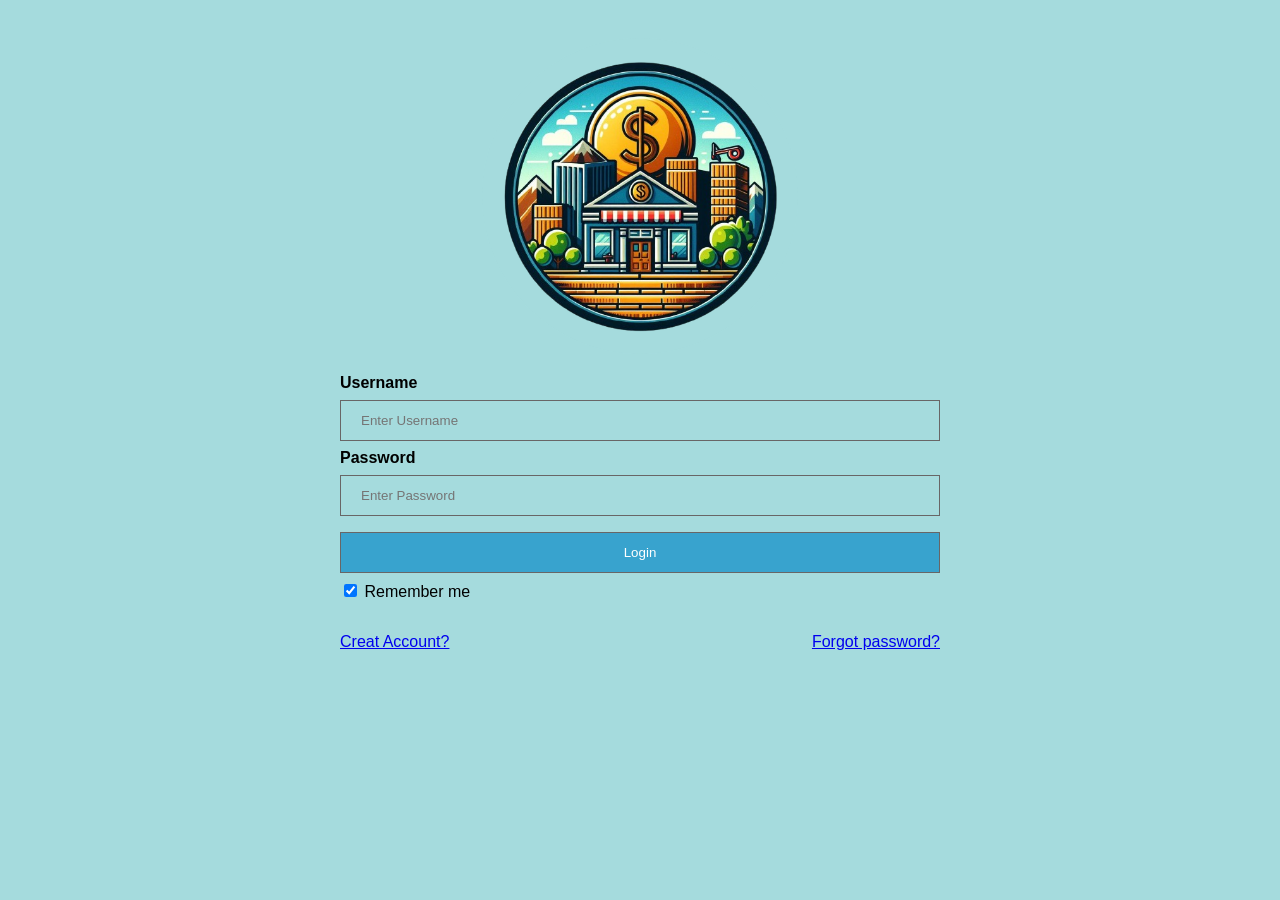
==== index.html @ acfe8f2c "Add files via upload" ====
<!DOCTYPE html>
<html>
<head>
<meta name="viewport" content="width=device-width, initial-scale=1">
<link rel="stylesheet" href="style.css">
</head>
<body>


<form action="#" method="post"> <! -temporary will change soon -->
  <div class="imgcontainer">
    <a href="home.html"><img src="./LOGO.png" alt="LOGO" class="avatar" ></a>
  </div>

  <div class="container">
    <label for="uname"><b>Username</b></label>
    <input type="text" placeholder="Enter Username" name="uname" required>

    <label for="psw"><b>Password</b></label>
    <input type="password" placeholder="Enter Password" name="psw" required>
        
  <button type="submit">Login</button>
    <label>
      <input type="checkbox" checked="checked" name="remember"> Remember me
    </label>
  </div>

    <div class="container">
          <span class="psw"><a href="./RESET.HTML">Forgot password?</a></span>
          <span class="creat"><a href="./regis.html">Creat Account?</a></span>

    </div>
 
</form>

</body>
</html>
---- style.css ----
body, * {
  font-family: Arial, Helvetica, sans-serif;
  background-color: #a5dbdd;
}

form {
  margin: auto;
  width: 50%;
  padding: 30px;
  display: block;
}


img.logoregis{
  width: 50%;
  border-radius: 50%;
  margin-left: 20%;
}
 img.avatar {
  width: 50%;
  border-radius: 50%;
 
  }
  .imgcontainer {
    text-align: center;
    margin: 10px 1 12px 0;
    
  
  }



.navi:hover, button:hover {
  text-decoration: none;
  display: inline-block;
  padding: 8px 16px;
  background-color: #ddd;
  color: black;
  opacity: 0.8;
}

.previous {
  background-color: transparent;
  color: black;
}

input[type=text], input[type=password], button[type=submit], button[type=Register] {
  width: 100%;
  padding: 12px 20px;
  margin: 8px 0;
  display: inline-block;
  border: 1px solid #686666;
  box-sizing: border-box;
}

.firstpage, .logout {
  background-color: #407C87;
  color: #eef1f6;
  font-weight: bold;
  border: none;
  padding: 10px 15px;
}

.logout {
  padding: 1%;
  margin-top: 0;
}

h6[type=logoutbtn] {
  float: right;
}

button[type=submit], button[type=Register] {
  background-color: #38a3ce;
  color: white;
  cursor: pointer;
}

.cancelbtn {
  width: auto;
  padding: 10px 18px;
  background-color: #f44336;
}



.container {
  padding: 16px;
}

span.psw{
  float: right;

}
span.creat{
 float: left;

}

.account {
  background-color: lightgreen;
  float: left;
}

@media screen and (max-width: 300px) {
  span.psw, .cancelbtn {
    display: block;
    float: none;
    width: 100%;
  }
}
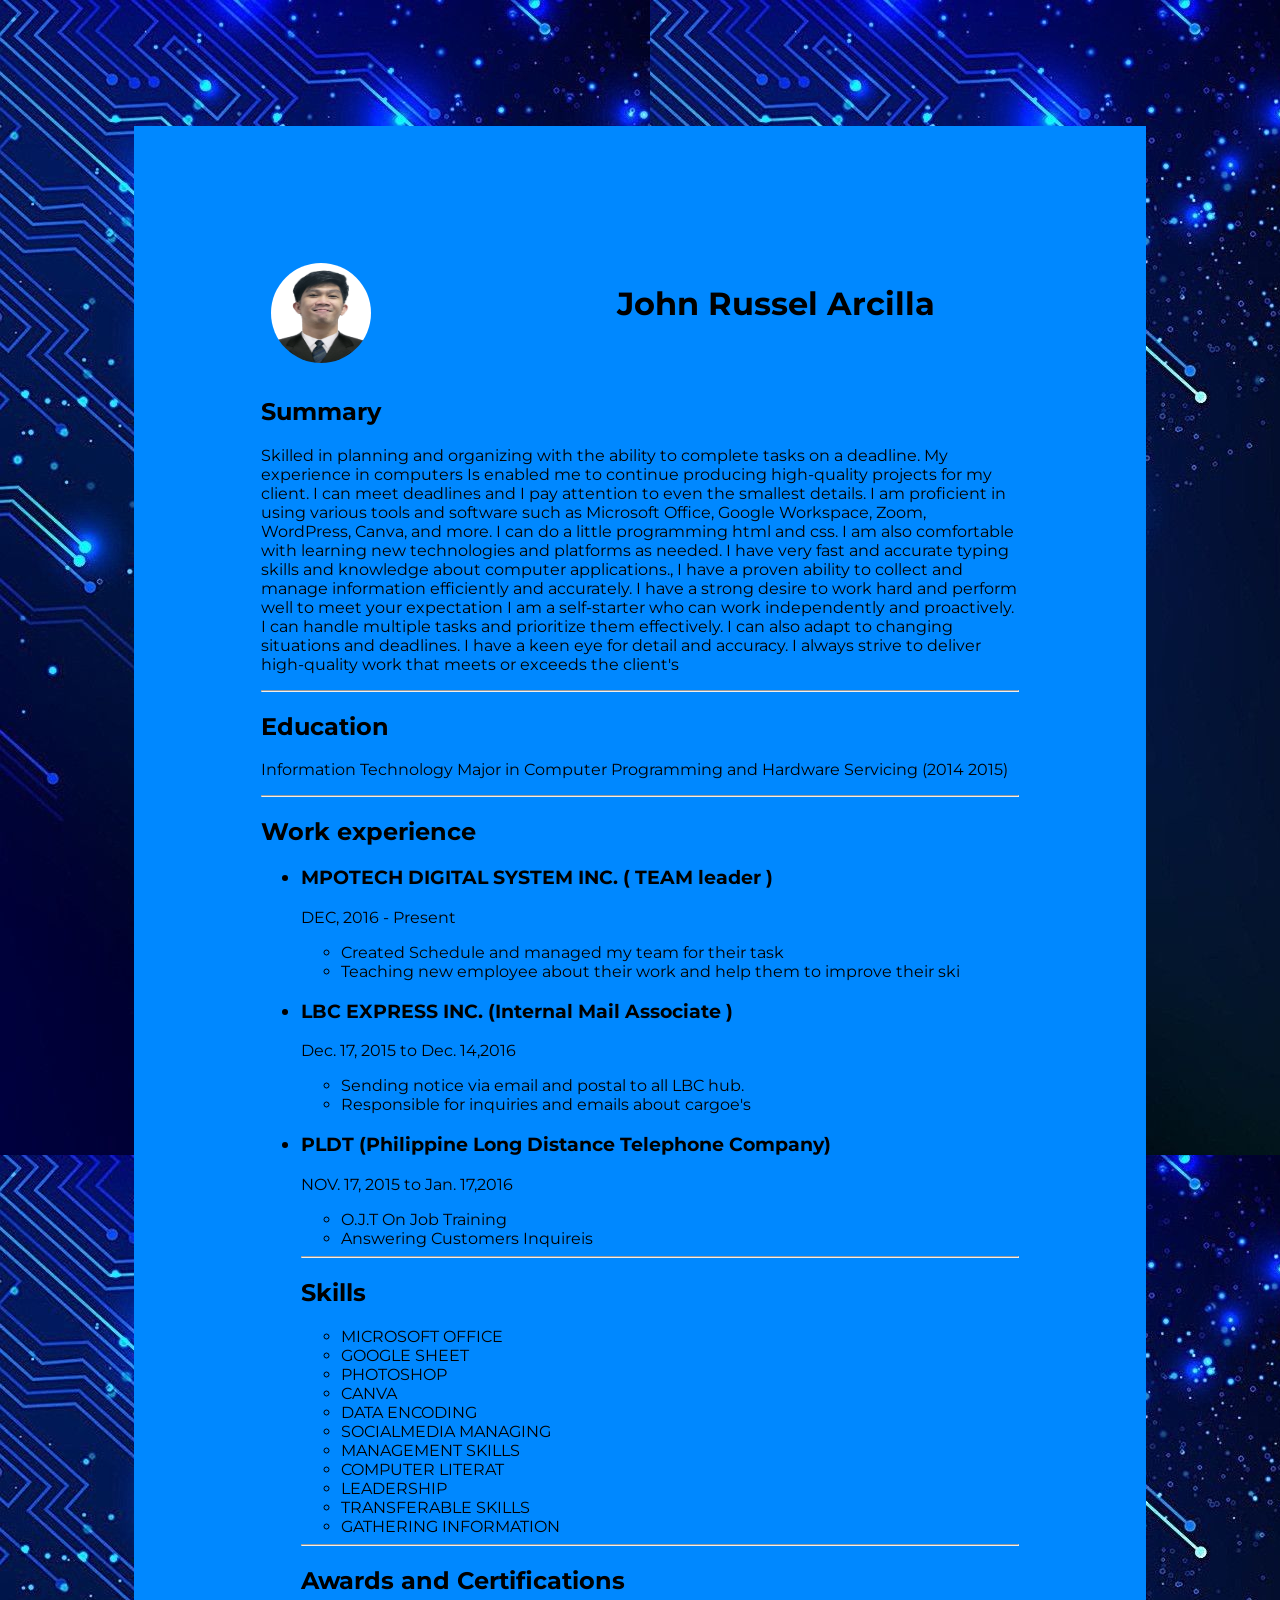
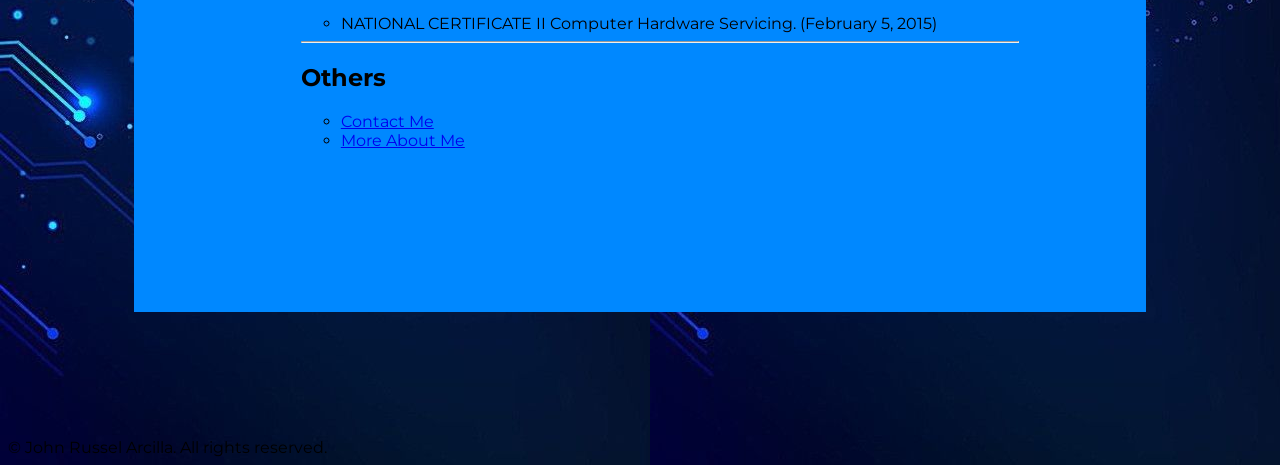
==== commit e5a2cb62: "Add files via upload" ====
--- a/index.html
+++ b/index.html
@@ -1,37 +1,88 @@
 <!DOCTYPE html>
-<html>
+<html lang="en">
 <head>
-<meta name="viewport" content="width=device-width, initial-scale=1">
-<link rel="stylesheet" href="style.css">
+    <meta charset="UTF-8">
+    <meta name="viewport" content="width=device-width, initial-scale=1.0">
+    <title>My Resume</title>
+    <link rel="stylesheet" href="style.css">
+    <link rel="preconnect" href="https://fonts.googleapis.com">
+<link rel="preconnect" href="https://fonts.gstatic.com" crossorigin>
+<link href="https://fonts.googleapis.com/css2?family=Montserrat:ital,wght@0,100..900;1,100..900&display=swap" rel="stylesheet">
 </head>
+
+    
+
 <body>
+    <div id="main" class="mainbody">
+        <div id="imgrss">
+    <a href="index.html"><img src="rss.jpg" alt="john russel arcilla image" height="100"></a>
+    <span><h1 id="name">John Russel Arcilla</h1></span>
+</div>
+    <h2>Summary </h2>
+        <P>Skilled in planning and organizing with the ability to complete tasks on a deadline. My experience in computers Is enabled me to continue producing high-quality projects for my client. I can meet deadlines and I pay attention to even the smallest details. I am proficient in using various tools and software such as Microsoft Office, Google Workspace, Zoom, WordPress, Canva, and more. I can do a little programming html and css. I am also comfortable with learning new technologies and platforms as needed. I have very fast and accurate typing skills and knowledge about computer applications., I have a proven ability to collect and manage information efficiently and accurately. I have a strong desire to work hard and perform well to meet your expectation I am a self-starter who can work independently and proactively. I can handle multiple tasks and prioritize them effectively. I can also adapt to changing situations and deadlines. I have a keen eye for detail and accuracy. I always strive to deliver high-quality work that meets or exceeds the client's</P>
+   <hr>
+    <h2>Education</h2>
+        <p>Information Technology Major in Computer Programming and Hardware Servicing (2014 2015)</p>
+     <hr>
+    <h2>Work experience</h2>
+        <ul>
+            <h3><li>MPOTECH DIGITAL SYSTEM INC. ( TEAM leader ) </li></h3>
+            <p>DEC, 2016 - Present</p>
+            <ul>
+                <li>Created Schedule and managed my team for their task</li>
+                <li>Teaching new employee about their work and help them to improve their ski</li>
+            </ul>
+        </ul>
 
+        </ul>
+        <ul>
+            <h3><li> LBC EXPRESS INC. (Internal Mail Associate ) </li></h3>
+            <p>Dec. 17, 2015 to Dec. 14,2016 </p>
+                <ul>
+                    <li>Sending notice via email and postal to all LBC hub.</li>
+                    <li>Responsible for inquiries and emails about cargoe's</li>
+                </ul>
+    
+        </ul>
 
-<form action="#" method="post"> <! -temporary will change soon -->
-  <div class="imgcontainer">
-    <a href="home.html"><img src="./LOGO.png" alt="LOGO" class="avatar" ></a>
-  </div>
+        <ul>
+            <h3><li>PLDT (Philippine Long Distance Telephone Company)</li></h3>
+            <p>NOV. 17, 2015 to Jan. 17,2016 </p>
+            
+                <ul>
+                    <li> O.J.T On Job Training</li>
+                    <li>Answering Customers Inquireis</li>
+                </ul>
 
-  <div class="container">
-    <label for="uname"><b>Username</b></label>
-    <input type="text" placeholder="Enter Username" name="uname" required>
+   <hr>
+   <h2>Skills</h2>
+       <ul>
+            <li>MICROSOFT OFFICE</li>
+            <li>GOOGLE SHEET</li>
+            <li>PHOTOSHOP</li>
+            <li>CANVA</li>
+            <li>DATA ENCODING</li>
+            <li>SOCIALMEDIA MANAGING </li>
+            <li>MANAGEMENT SKILLS</li>
+            <li>COMPUTER LITERAT</li>
+            <li>LEADERSHIP</li>
+            <li>TRANSFERABLE SKILLS</li>
+            <li>GATHERING INFORMATION</li>
+       </ul>
+    <hr>       
+     <h2>Awards and Certifications</h2> 
+        <ul>
+            <li>NATIONAL CERTIFICATE II Computer Hardware Servicing. (February 5, 2015)</li>
+        </ul>
+    <hr>
+      <h2>Others</h2> 
+        <ul>
+            <li><a href="contact.html">Contact Me</li></a>
+            <li><a href="about.html">More About Me</a></li>
+        </ul>
+     <br>
+    </div>
+    <footer>© John Russel Arcilla. All rights reserved.</footer>
+    </body>
 
-    <label for="psw"><b>Password</b></label>
-    <input type="password" placeholder="Enter Password" name="psw" required>
-        
-  <button type="submit">Login</button>
-    <label>
-      <input type="checkbox" checked="checked" name="remember"> Remember me
-    </label>
-  </div>
-
-    <div class="container">
-          <span class="psw"><a href="./RESET.HTML">Forgot password?</a></span>
-          <span class="creat"><a href="./regis.html">Creat Account?</a></span>
-
-    </div>
- 
-</form>
-
-</body>
-</html>
+</html>
--- a/style.css
+++ b/style.css
@@ -1,111 +1,42 @@
-body, * {
-  font-family: Arial, Helvetica, sans-serif;
-  background-color: #a5dbdd;
+body{
+background-color: rgb(234, 245, 255);
+font-family: "Montserrat", sans-serif;
+font-optical-sizing: auto;
+font-weight: 90px;
+font-style: normal;
+color: rgb(0, 0, 0);
+background-image: url("background.jpg");
+
+}
+ #name{
+    color: black;
+    float: right;
+    position: relative;
+    right: 10%;
+
+ }
+img{
+    width: 100px;
+    height: 100px;
+    border-radius: 50%;
+    position: relative;
+    border: 1px solid blac;
+}
+.mainbody{
+    background-color: rgb(0, 136, 255);
+    margin: 10%;
+    padding: 10%;
 }
 
-form {
-  margin: auto;
-  width: 50%;
-  padding: 30px;
-  display: block;
+#aboutme{
+    background-color: rgb(243, 220, 224);
+    color: rgb(0, 0, 0);
+    padding-top: 3%;
+    padding-bottom: 3%;
+    text-align: center;
 }
-
-
-img.logoregis{
-  width: 50%;
-  border-radius: 50%;
-  margin-left: 20%;
-}
- img.avatar {
-  width: 50%;
-  border-radius: 50%;
- 
-  }
-  .imgcontainer {
-    text-align: center;
-    margin: 10px 1 12px 0;
-    
+#imgrss{
+    background-color: none;
+    padding: 10px;
   
-  }
-
-
-
-.navi:hover, button:hover {
-  text-decoration: none;
-  display: inline-block;
-  padding: 8px 16px;
-  background-color: #ddd;
-  color: black;
-  opacity: 0.8;
-}
-
-.previous {
-  background-color: transparent;
-  color: black;
-}
-
-input[type=text], input[type=password], button[type=submit], button[type=Register] {
-  width: 100%;
-  padding: 12px 20px;
-  margin: 8px 0;
-  display: inline-block;
-  border: 1px solid #686666;
-  box-sizing: border-box;
-}
-
-.firstpage, .logout {
-  background-color: #407C87;
-  color: #eef1f6;
-  font-weight: bold;
-  border: none;
-  padding: 10px 15px;
-}
-
-.logout {
-  padding: 1%;
-  margin-top: 0;
-}
-
-h6[type=logoutbtn] {
-  float: right;
-}
-
-button[type=submit], button[type=Register] {
-  background-color: #38a3ce;
-  color: white;
-  cursor: pointer;
-}
-
-.cancelbtn {
-  width: auto;
-  padding: 10px 18px;
-  background-color: #f44336;
-}
-
-
-
-.container {
-  padding: 16px;
-}
-
-span.psw{
-  float: right;
-
-}
-span.creat{
- float: left;
-
-}
-
-.account {
-  background-color: lightgreen;
-  float: left;
-}
-
-@media screen and (max-width: 300px) {
-  span.psw, .cancelbtn {
-    display: block;
-    float: none;
-    width: 100%;
-  }
-}
+}
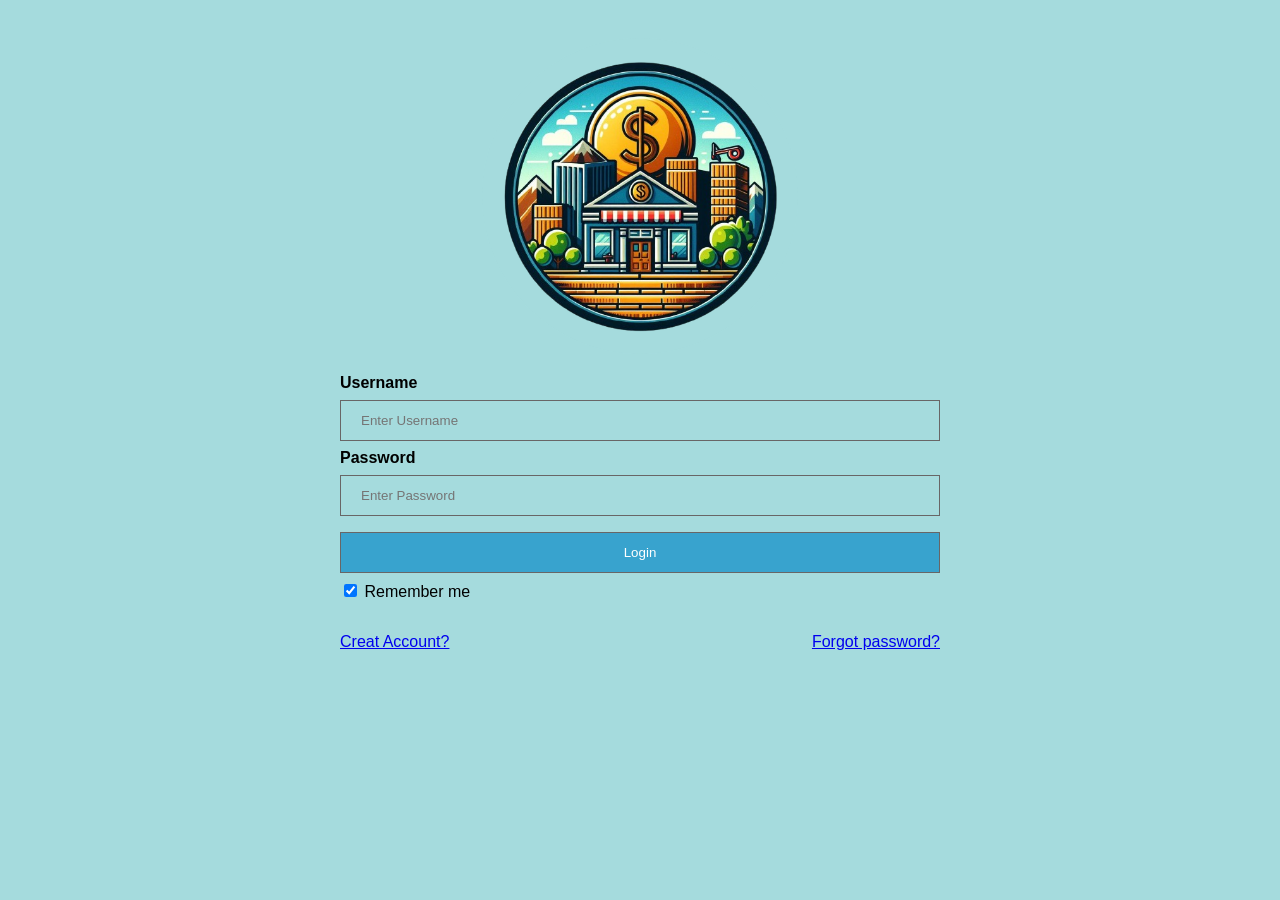
==== commit 217c323c: "Add files via upload" ====
--- a/index.html
+++ b/index.html
@@ -1,88 +1,37 @@
 <!DOCTYPE html>
-<html lang="en">
+<html>
 <head>
-    <meta charset="UTF-8">
-    <meta name="viewport" content="width=device-width, initial-scale=1.0">
-    <title>My Resume</title>
-    <link rel="stylesheet" href="style.css">
-    <link rel="preconnect" href="https://fonts.googleapis.com">
-<link rel="preconnect" href="https://fonts.gstatic.com" crossorigin>
-<link href="https://fonts.googleapis.com/css2?family=Montserrat:ital,wght@0,100..900;1,100..900&display=swap" rel="stylesheet">
+<meta name="viewport" content="width=device-width, initial-scale=1">
+<link rel="stylesheet" href="style.css">
 </head>
+<body>
 
-    
 
-<body>
-    <div id="main" class="mainbody">
-        <div id="imgrss">
-    <a href="index.html"><img src="rss.jpg" alt="john russel arcilla image" height="100"></a>
-    <span><h1 id="name">John Russel Arcilla</h1></span>
-</div>
-    <h2>Summary </h2>
-        <P>Skilled in planning and organizing with the ability to complete tasks on a deadline. My experience in computers Is enabled me to continue producing high-quality projects for my client. I can meet deadlines and I pay attention to even the smallest details. I am proficient in using various tools and software such as Microsoft Office, Google Workspace, Zoom, WordPress, Canva, and more. I can do a little programming html and css. I am also comfortable with learning new technologies and platforms as needed. I have very fast and accurate typing skills and knowledge about computer applications., I have a proven ability to collect and manage information efficiently and accurately. I have a strong desire to work hard and perform well to meet your expectation I am a self-starter who can work independently and proactively. I can handle multiple tasks and prioritize them effectively. I can also adapt to changing situations and deadlines. I have a keen eye for detail and accuracy. I always strive to deliver high-quality work that meets or exceeds the client's</P>
-   <hr>
-    <h2>Education</h2>
-        <p>Information Technology Major in Computer Programming and Hardware Servicing (2014 2015)</p>
-     <hr>
-    <h2>Work experience</h2>
-        <ul>
-            <h3><li>MPOTECH DIGITAL SYSTEM INC. ( TEAM leader ) </li></h3>
-            <p>DEC, 2016 - Present</p>
-            <ul>
-                <li>Created Schedule and managed my team for their task</li>
-                <li>Teaching new employee about their work and help them to improve their ski</li>
-            </ul>
-        </ul>
+<form action="#" method="post"> <! -temporary will change soon -->
+  <div class="imgcontainer">
+    <a href="home.html"><img src="./LOGO.png" alt="LOGO" class="avatar" ></a>
+  </div>
 
-        </ul>
-        <ul>
-            <h3><li> LBC EXPRESS INC. (Internal Mail Associate ) </li></h3>
-            <p>Dec. 17, 2015 to Dec. 14,2016 </p>
-                <ul>
-                    <li>Sending notice via email and postal to all LBC hub.</li>
-                    <li>Responsible for inquiries and emails about cargoe's</li>
-                </ul>
-    
-        </ul>
+  <div class="container">
+    <label for="uname"><b>Username</b></label>
+    <input type="text" placeholder="Enter Username" name="uname" required>
 
-        <ul>
-            <h3><li>PLDT (Philippine Long Distance Telephone Company)</li></h3>
-            <p>NOV. 17, 2015 to Jan. 17,2016 </p>
-            
-                <ul>
-                    <li> O.J.T On Job Training</li>
-                    <li>Answering Customers Inquireis</li>
-                </ul>
+    <label for="psw"><b>Password</b></label>
+    <input type="password" placeholder="Enter Password" name="psw" required>
+        
+  <button type="submit">Login</button>
+    <label>
+      <input type="checkbox" checked="checked" name="remember"> Remember me
+    </label>
+  </div>
 
-   <hr>
-   <h2>Skills</h2>
-       <ul>
-            <li>MICROSOFT OFFICE</li>
-            <li>GOOGLE SHEET</li>
-            <li>PHOTOSHOP</li>
-            <li>CANVA</li>
-            <li>DATA ENCODING</li>
-            <li>SOCIALMEDIA MANAGING </li>
-            <li>MANAGEMENT SKILLS</li>
-            <li>COMPUTER LITERAT</li>
-            <li>LEADERSHIP</li>
-            <li>TRANSFERABLE SKILLS</li>
-            <li>GATHERING INFORMATION</li>
-       </ul>
-    <hr>       
-     <h2>Awards and Certifications</h2> 
-        <ul>
-            <li>NATIONAL CERTIFICATE II Computer Hardware Servicing. (February 5, 2015)</li>
-        </ul>
-    <hr>
-      <h2>Others</h2> 
-        <ul>
-            <li><a href="contact.html">Contact Me</li></a>
-            <li><a href="about.html">More About Me</a></li>
-        </ul>
-     <br>
+    <div class="container">
+          <span class="psw"><a href="./RESET.HTML">Forgot password?</a></span>
+          <span class="creat"><a href="./regis.html">Creat Account?</a></span>
+
     </div>
-    <footer>© John Russel Arcilla. All rights reserved.</footer>
-    </body>
+ 
+</form>
 
-</html>+</body>
+</html>
--- a/style.css
+++ b/style.css
@@ -1,42 +1,110 @@
-body{
-background-color: rgb(234, 245, 255);
-font-family: "Montserrat", sans-serif;
-font-optical-sizing: auto;
-font-weight: 90px;
-font-style: normal;
-color: rgb(0, 0, 0);
-background-image: url("background.jpg");
+body, * {
+  font-family: Arial, Helvetica, sans-serif;
+  background-color: #a5dbdd;
+}
+
+form {
+  margin: auto;
+  width: 50%;
+  padding: 30px;
+  display: block;
+}
+
+
+img.logoregis{
+  width: 50%;
+  border-radius: 50%;
+  margin-left: 20%;
+}
+ img.avatar {
+  width: 50%;
+  border-radius: 50%;
+ 
+  }
+  .imgcontainer {
+    text-align: center;
+    margin: 10px 1 12px 0;
+    
+  
+  }
+
+
+.navi:hover, button:hover, .logout:hover {
+  text-decoration: none;
+  display: inline-block;
+  padding: 8px 16px;
+  background-color: #98eaec;
+  color: black;
+  opacity: 0.8;
+}
+
+.previous {
+  background-color: transparent;
+  color: black;
+}
+
+input[type=text], input[type=password], button[type=submit], button[type=Register] {
+  width: 100%;
+  padding: 12px 20px;
+  margin: 8px 0;
+  display: inline-block;
+  border: 1px solid #686666;
+  box-sizing: border-box;
+}
+
+.firstpage, .logout {
+  background-color: #407C87;
+  color: #eef1f6;
+  font-weight: bold;
+  border: none;
+  padding: 10px 15px;
+}
+
+.logout {
+  padding: 3%;
+  margin-top: 0;
+}
+
+h6[type=logoutbtn] {
+  float: right;
+}
+
+button[type=submit], button[type=Register] {
+  background-color: #38a3ce;
+  color: white;
+  cursor: pointer;
+}
+
+.cancelbtn {
+  width: auto;
+  padding: 10px 18px;
+  background-color: #f44336;
+}
+
+
+
+.container {
+  padding: 16px;
+}
+
+span.psw{
+  float: right;
 
 }
- #name{
-    color: black;
-    float: right;
-    position: relative;
-    right: 10%;
+span.creat{
+ float: left;
 
- }
-img{
-    width: 100px;
-    height: 100px;
-    border-radius: 50%;
-    position: relative;
-    border: 1px solid blac;
-}
-.mainbody{
-    background-color: rgb(0, 136, 255);
-    margin: 10%;
-    padding: 10%;
 }
 
-#aboutme{
-    background-color: rgb(243, 220, 224);
-    color: rgb(0, 0, 0);
-    padding-top: 3%;
-    padding-bottom: 3%;
-    text-align: center;
+.account {
+  background-color: lightgreen;
+  float: left;
 }
-#imgrss{
-    background-color: none;
-    padding: 10px;
-  
-}+
+@media screen and (max-width: 300px) {
+  span.psw, .cancelbtn {
+    display: block;
+    float: none;
+    width: 100%;
+  }
+}
